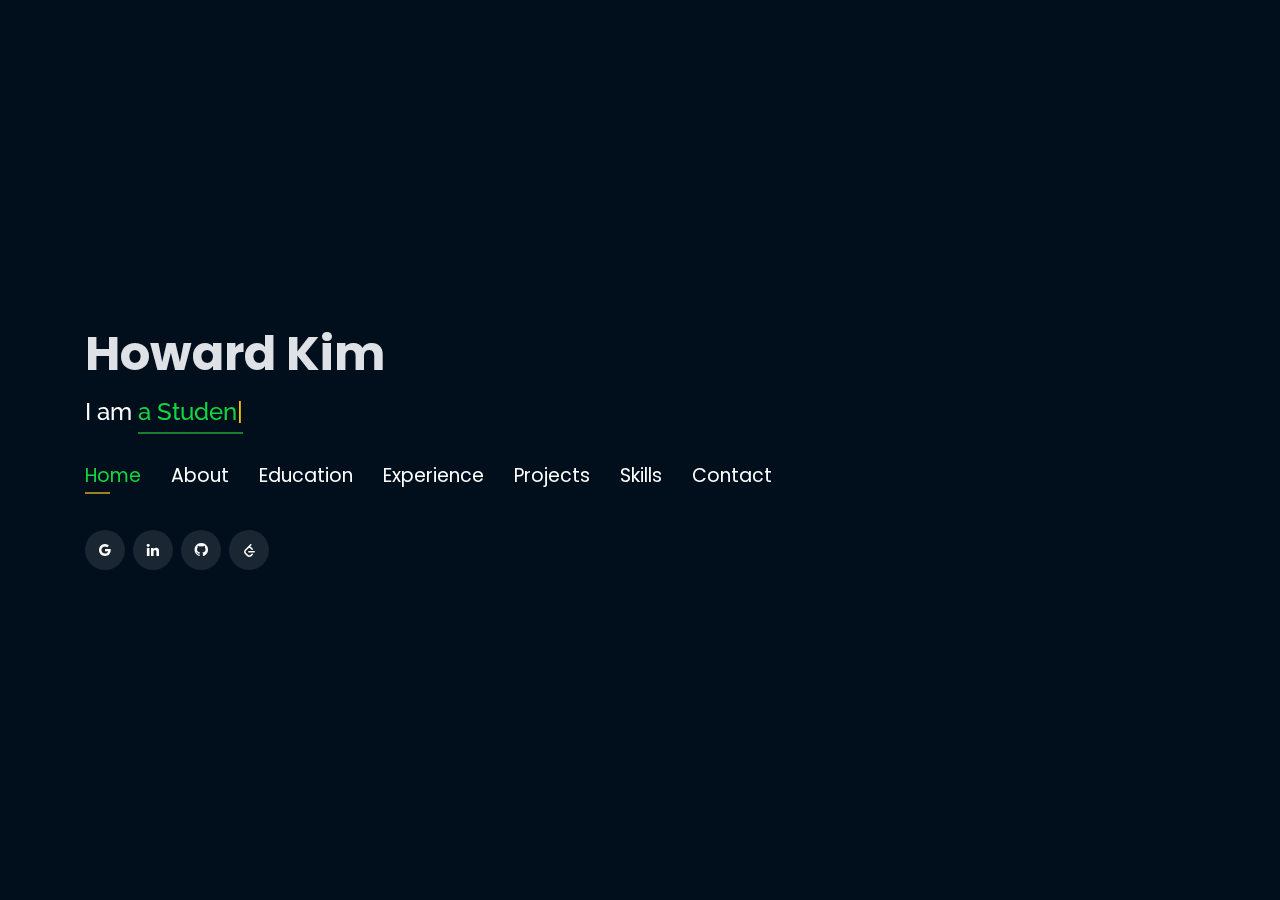
==== index.html @ 79ef9f33 "Updated Experience Section" ====
<!DOCTYPE html>
<html lang="en">

<head>

  <!-- ======= Start Google Tag Manager ======= -->

  <script>(function(w,d,s,l,i){w[l]=w[l]||[];w[l].push({'gtm.start':
  new Date().getTime(),event:'gtm.js'});var f=d.getElementsByTagName(s)[0],
  j=d.createElement(s),dl=l!='dataLayer'?'&l='+l:'';j.async=true;j.src=
  'https://www.googletagmanager.com/gtm.js?id='+i+dl;f.parentNode.insertBefore(j,f);
  })(window,document,'script','dataLayer','GTM-5BB8W2X');</script>

  <!-- ======= End Google Tag Manager ======= -->



  <link rel="icon" type="image/png" href="assets/img/logo.png"/>
  <meta charset="utf-8">
  <meta content="width=device-width, initial-scale=1.0" name="viewport">

  <title>My Portfolio</title>
  <meta content="" name="description">
  <meta content="" name="keywords">



  <!-- Google Fonts -->

  <link href="https://fonts.googleapis.com/css?family=Open+Sans:300,300i,400,400i,600,600i,700,700i|Raleway:300,300i,400,400i,500,500i,600,600i,700,700i|Poppins:300,300i,400,400i,500,500i,600,600i,700,700i" rel="stylesheet">



  <!-- Vendor CSS Files -->

  <link href="assets/vendor/bootstrap/css/bootstrap.min.css" rel="stylesheet">
  <link href="assets/vendor/icofont/icofont.min.css" rel="stylesheet">
  <link href="assets/vendor/remixicon/remixicon.css" rel="stylesheet">
  <link href="assets/vendor/owl.carousel/assets/owl.carousel.min.css" rel="stylesheet">
  <link href="assets/vendor/boxicons/css/boxicons.min.css" rel="stylesheet">
  <link href="assets/vendor/venobox/venobox.css" rel="stylesheet">



  <!-- Template Main CSS File -->

  <link href="assets/css/style.css" rel="stylesheet">



  <!-- Global site tag (gtag.js) - Google Analytics -->

  <script async src="https://www.googletagmanager.com/gtag/js?id=UA-169007209-3"></script>
  <script>
    window.dataLayer = window.dataLayer || [];
    function gtag(){dataLayer.push(arguments);}
    gtag('js', new Date());
    gtag('config', 'UA-169007209-3');
  </script>



  <!-- =======================================================
  * Template Name: Personal - v2.1.0
  * Template URL: https://bootstrapmade.com/personal-free-resume-bootstrap-template/
  * Author: BootstrapMade.com
  * License: https://bootstrapmade.com/license/
  ======================================================== -->

</head>



<body>
  
  <!-- ======= Start Google Tag Manager (noscript) ======= -->

  <noscript><iframe src="https://www.googletagmanager.com/ns.html?id=GTM-5BB8W2X"
  height="0" width="0" style="display:none;visibility:hidden"></iframe></noscript>
  
  <!-- ======= End Google Tag Manager (noscript) ======= -->


  
  <!--
  <img class="background-image" src="assets/img/background/tunnel_slowmo.gif" />
  -->
  <video class="background-image" src="assets/img/background/binary_rain.mp4" muted loop autoplay></video>


  <!-- ======= Start Header ======= -->
  
  <header id="header" class="header-tops">
    <div class="container">
      <h1><a href="index.html">Howard Kim</a></h1>
      <h2 style="color:#fff">I am <span class="typing" style="color:#12D640"></span></h2>
      <nav class="nav-menu d-none d-lg-block">
        <ul>
          <li class="active"><a href="#header"> <span>Home</span></a></li>
          <li><a href="#about"> <span>About</span></a></li>
          <li><a href="#education"> <span>Education</span></a></li>
          <li><a href="#experience"> <span>Experience</span></a></li>
          <li><a href="#projects"> <span>Projects</span></a></li>
          <li><a href="#skills"> <span>Skills</span></a></li>
          <!-- <li><a href="#cv"> <span>CV</span></a></li> -->
          <li><a href="#contact"> <span>Contact</span></a></li>
        </ul>
      </nav>
      <div class="social-links">
        <a href="mailto:hyukim1102@gmail.com" target="_blank" class="google"><i class="bx bxl-google"></i></a>
        <a href="https://www.linkedin.com/in/howard-kim-726a43220/" target="_blank" class="linkedin"><i class="bx bxl-linkedin"></i></a>
        <a href="https://github.com/Howpy2022" target="_blank" class="github"><i class="bx bxl-github"></i></a>
        <a href="https://leetcode.com/hk016/" target="_blank" class="leetcode"><img class="svg" src="assets/img/social/leetcode.svg" width="13" /></a>
      </div>
    </div>
  </header>
  
  <!-- ======= End Header ======= -->



  <!-- ======= Start About Section ======= -->

  <section id="about" class="about">
    <div class="about-me container">
      <div class="section-title">
        <h2>About Me</h2>
      </div>
      <div class="row">
        <div class="col-lg-4" data-aos="fade-right">
          <img src="assets/img/about/max_planck.jpg" class="img-fluid" alt="">
        </div>
        <div class="col-lg-8 pt-4 pt-lg-0 content" data-aos="fade-left">
          <p>
            Hello everybody, my name is Howard Kim. I am a rising junior, majoring in the field of Computer
            Science at Bucknell University. I am one of the Computer Science students in the class of 2025. 
            I have understood and learned skills that are the basics of Python and Data Structures & Algorithms. 
            My areas of interest are machine learning, programming language, web development, game design,
            robotics, and human-computer interactions. With all of these areas of interest, I plan to become a
            software developer.
          </p>
          <div class="row">
            <div class="col-lg-6">
              <ul>
                <li><i class="icofont-rounded-right"></i> <strong>City:</strong> Ridgefield, New Jersey, USA</li>
                <li><i class="icofont-rounded-right"></i> <strong>E&#8209;mail:</strong> hyukim1102@gmail.com</li>
              </ul>
            </div>
          </div>
        </div>
      </div>
    </div>
  </section>
  
  <!-- ======= End About Section ======= -->



  <!-- ======= Start Education Section ======= -->

  <section id="education" class="services">
    <div class="container">
      <div class="section-title">
        <h2>Education</h2>
      </div>
      <div class="row">
        <div class="col-lg-12" data-aos="fade-up">
          <div class="col-md-12 mt-4 mt-md-0 icon-box" data-aos="fade-up" data-aos-delay="100">
            <a href="http://csci.courses.bucknell.edu/" target="_blank"><img src="assets/img/education/Bucknell_University_logo.svg" class="img-fluid" style="float:left;margin:0 10px 0 0;" width="90"></a>
            <h4 style="text-align:left;"><a href="https://www.bucknell.edu/" target="_blank" style="color:#12d640">Bucknell University</a><br> </h4>
            <h5 style="text-align:left;"><em>Bachelor's Degree, Computer Science; <strong>GPA: 3.00/4.00</strong></em></h5>
            <span class="left" style="float:left;color:#fff;"><em>August 2021 - Present</em></span>
            <span class="right" style="float:right;color:#fff;"><em>Lewisburg, Pennsylvannia, USA</em></span><br><br>
            <h6 style="text-align:left;"><strong>I develop new software, computing techniques, and materials while leveraging their expertise in various computer technologies. Not only that, but I also work closely with my teammates to identify their technological needs and provide innovative solutions.</h6>
          </div>
        </div>
      </div>
    </div>
  </section>

  <!-- ======= End Education Section ======= -->



  <!-- ======= Start Experience Section ======= -->

  <section id="experience" class="services">
    <div class="container">
      <div class="section-title">
        <h2>Experience</h2>
      </div>
      <div class="row">
        <div class="col-lg-12" data-aos="fade-up">
          <div class="col-md-12 mt-4 mt-md-0 icon-box" data-aos="fade-up" data-aos-delay="100">
            <a href="https://csci.courses.bucknell.edu/" target="_blank"><img src="assets/img/education/Bucknell_University_logo.svg" class="img-fluid" style="float:left;margin:0 10px 0 0;" width="90"></a>
            <h4 style="text-align:left;"><a href="https://www.bucknell.edu/" target="_blank" style="color:#12d640">Bucknell University</a><br> </h4>
            <h5 style="text-align:left;"><em>Data Workshop</em></h5>
            <span class="left" style="float:left;color:#fff;"><em>February 2023 - March 2023</em></span>
            <span class="right" style="float:right;color:#fff;"><em>Lewisburg, Pennsylvannia, USA</em></span><br><br>
            <ul style="text-align:left;">
              <li>
                Exploring Data in Excel
              </li>
              <li>
                Working with Data using Python
              </li>
              <li>
                Visualizing Data with Tableau
              </li>
            </ul>
          </div>
          <div class="col-md-12 mt-4 mt-md-0 icon-box" data-aos="fade-up" data-aos-delay="100">
            <a href="https://csci.courses.bucknell.edu/" target="_blank"><img src="assets/img/education/Bucknell_University_logo.svg" class="img-fluid" style="float:left;margin:0 10px 0 0;" width="90"></a>
            <h4 style="text-align:left;"><a href="https://www.bucknell.edu/" target="_blank" style="color:#12d640">Bucknell University</a><br> </h4>
            <h5 style="text-align:left;"><em>STEM Scholarship Program</em></h5>
            <span class="left" style="float:left;color:#fff;"><em>June 2021 - July 2021</em></span>
            <span class="right" style="float:right;color:#fff;"><em>Lewisburg, Pennsylvannia, USA</em></span><br><br>
            <ul style="text-align:left;">
              <li>
                Managed a team of 3 reps to help guide the laser photons to the ray machine
              </li>
              <li>
                Made the project with optics mirrors to guide the direction of the laser
              <li>
                Built a path for the laser photons to follow on our project
              </li>
              <li>
                Received a fellowship of $1250/weekly that the internship awarded
              </li>
            </ul>
          </div>
        </div>
      </div>
    </div>
  </section>

  <!-- ======= End Experience Section ======= -->



  <!-- ======= Start Projects Section ======= -->

  <section id="projects" class="services">
    <div class="container">
      <div class="section-title">
        <h2>Projects</h2>
      </div>
      <div class="row">
        <div class="col-lg-12" data-aos="fade-up" style="display:inline-block;">
          <div class="col-md-4 mt-4 mt-md-0 icon-box" data-aos="fade-up" data-aos-delay="100" style="padding:0px 0px;padding-bottom:5px;display:inline-block;">
            <a href="https://github.com/arasgungore/filters-and-fractals" target="_blank" rel="noreferrer"><img style="padding:5px 5px;" src="assets/img/projects/image_manipulation_and_fractals.jpg" class="img-fluid" width="300" height="300"></a>
            <a href="https://github.com/arasgungore/filters-and-fractals" target="_blank" rel="noreferrer"><h5 style="padding:5px 5px;color:#12d640"><strong>Filters and Fractals</strong></h5></a>
            <p style="padding:0px 2px;color:#fff;">A C project which implements various image processing operations and recursive fractal generating algorithms.</p>
          </div>
          <div class="col-md-4 mt-4 mt-md-0 icon-box" data-aos="fade-up" data-aos-delay="100" style="padding:0px 0px;padding-bottom:5px;display:inline-block;">
            <a href="https://github.com/arasgungore/N-puzzle-solver" target="_blank" rel="noreferrer"><img style="padding:5px 5px;" src="assets/img/projects/n_puzzle_solver.jpg" class="img-fluid" width="324" height="324"></a>
            <a href="https://github.com/arasgungore/N-puzzle-solver" target="_blank" rel="noreferrer"><h5 style="padding:5px 5px;color:#12d640"><strong>N&#8209;Puzzle Solver</strong></h5></a>
            <p style="padding:0px 2px;color:#fff;">A C++ project which efficiently solves any given N&#8209;puzzle using backtracking on a decision tree.</p>
          </div>
          <div class="col-md-4 mt-4 mt-md-0 icon-box" data-aos="fade-up" data-aos-delay="100" style="padding:0px 0px;padding-bottom:5px;display:inline-block;">
            <a href="https://github.com/arasgungore/butterworth-filter" target="_blank" rel="noreferrer"><img style="padding:5px 5px;" src="assets/img/projects/butterworth_filter.jpg" class="img-fluid" width="300" height="300"></a>
            <a href="https://github.com/arasgungore/butterworth-filter" target="_blank" rel="noreferrer"><h5 style="padding:5px 5px;color:#12d640"><strong>Butterworth Filter</strong></h5></a>
            <p style="padding:0px 2px;color:#fff;">An LTspice project which contains third&#8209;order Butterworth filters built both using an inductor and a current conveyor.</p>
          </div>
          <!--
          <div class="col-md-4 mt-4 mt-md-0 icon-box" data-aos="fade-up" data-aos-delay="100" style="padding:0px 0px;padding-bottom:5px;display:inline-block;">
            <a href="https://github.com/arasgungore/chess-bot" target="_blank" rel="noreferrer"><img style="padding:5px 5px;" src="assets/img/projects/word_game.jpg" class="img-fluid"></a>
            <a href="https://github.com/arasgungore/chess-bot" target="_blank" rel="noreferrer"><h5 style="padding:5px 5px;color:#12d640"><strong>Word Game</strong></h5></a>
            <p style="padding:0px 2px;color:#fff;">A C++ project in which you can play the Turkish game show “Kelime Oyunu” (Word Game) on the terminal.</p>
          </div>
          <div class="col-md-4 mt-4 mt-md-0 icon-box" data-aos="fade-up" data-aos-delay="100" style="padding:0px 0px;padding-bottom:5px;display:inline-block;">
            <a href="https://github.com/arasgungore/rocket-flight-simulator" target="_blank" rel="noreferrer"><img style="padding:5px 5px;" src="assets/img/projects/rocket_flight_simulator.jpg" class="img-fluid"></a>
            <a href="https://github.com/arasgungore/rocket-flight-simulator" target="_blank" rel="noreferrer"><h5 style="padding:5px 5px;color:#12d640"><strong>Rocket Flight Simulator</strong></h5></a>
            <p style="padding:0px 2px;color:#fff;">A Simulink project which can accurately simulate the motion of a flying rocket in one&#8209;dimensional space.</p>
          </div>
          -->
        </div>
      </div>
    </div>
  </section>

  <!-- ======= End Projects Section ======= -->



  <!-- ======= Start Skills Section ======= -->

  <section id="skills" class="services">
    <div class="container">
      <div class="section-title">
        <h2>Skills</h2>
      </div>
      <div class="row">
        <div class="col-lg-12" data-aos="fade-up">
          <div class="col-md-12 mt-4 mt-md-0 icon-box" data-aos="fade-up" data-aos-delay="100">
            <h4 style="text-align:left;color:#12d640;">Programming</h4>
            <div style="text-align:left;">
              <figure class="item" style="display:inline-block;">
                <a href="https://www.cprogramming.com" target="_blank" rel="noreferrer"> <img src="https://raw.githubusercontent.com/arasgungore/arasgungore/main/icons/c.svg" alt="c" width="40" height="40" /> </a>
                <figcaption style="text-align:center;">C</figcaption>
              </figure>
              &nbsp; &nbsp;

              <figure class="item" style="display:inline-block;">
                <a href="https://www.cplusplus.com" target="_blank" rel="noreferrer"> <img src="https://raw.githubusercontent.com/arasgungore/arasgungore/main/icons/cplusplus.svg" alt="cplusplus" width="40" height="40" /> </a>
                <figcaption style="text-align:center;">C++</figcaption>
              </figure>
              &nbsp; &nbsp;
              
              <figure class="item" style="display:inline-block;">
                <a href="https://www.java.com" target="_blank" rel="noreferrer"> <img src="https://raw.githubusercontent.com/devicons/devicon/master/icons/java/java-original.svg" alt="java" width="40" height="40" /> </a>
                <figcaption style="text-align:center;">Java</figcaption>
              </figure>
              &nbsp; &nbsp;
              
              <figure class="item" style="display:inline-block;">
                <a href="https://www.python.org" target="_blank" rel="noreferrer"> <img src="https://raw.githubusercontent.com/devicons/devicon/master/icons/python/python-original.svg" alt="python" width="40" height="40" /> </a>
                <figcaption style="text-align:center;">Python</figcaption>
              </figure>
              &nbsp; &nbsp;
              
              <figure class="item" style="display:inline-block;">
                <a href="https://www.mathworks.com" target="_blank" rel="noreferrer"> <img src="https://raw.githubusercontent.com/arasgungore/arasgungore/main/icons/matlab.svg" alt="matlab" width="40" height="40" /> </a>
                <figcaption style="text-align:center;">MATLAB</figcaption>
              </figure>
              &nbsp; &nbsp;
              
              <figure class="item" style="display:inline-block;">
                <a href="https://www.mysql.com" target="_blank" rel="noreferrer"> <img src="https://raw.githubusercontent.com/devicons/devicon/master/icons/mysql/mysql-original-wordmark.svg" alt="mysql" width="40" height="40" /> </a>
                <figcaption style="text-align:center;">MySQL</figcaption>
              </figure>
              &nbsp; &nbsp;
              
              <figure class="item" style="display:inline-block;">
                <a href="https://www.r-project.org" target="_blank" rel="noreferrer"> <img src="https://raw.githubusercontent.com/devicons/devicon/master/icons/r/r-original.svg" alt="r" width="40" height="40" /> </a>
                <figcaption style="text-align:center;">R</figcaption>
              </figure>
            </div>
          </div>
          <div class="col-md-12 mt-4 mt-md-0 icon-box" data-aos="fade-up" data-aos-delay="100">
            <h4 style="text-align:left;color:#12d640;">Technologies</h4>
            <div style="text-align:left;">
              <figure class="item" style="display:inline-block;">
                <a href="https://git-scm.com" target="_blank" rel="noreferrer"> <img src="https://raw.githubusercontent.com/arasgungore/arasgungore/main/icons/git.svg" alt="git" width="40" height="40" /> </a>
                <figcaption style="text-align:center;">Git</figcaption>
              </figure>
              &nbsp; &nbsp;

              <figure class="item" style="display:inline-block;">
                <a href="https://www.arduino.cc" target="_blank" rel="noreferrer"> <img src="https://raw.githubusercontent.com/arasgungore/arasgungore/main/icons/arduino.svg" alt="arduino" width="40" height="40" /> </a>
                <figcaption style="text-align:center;">Arduino</figcaption>
              </figure>
              &nbsp; &nbsp;

              <figure class="item" style="display:inline-block;">
                <a href="https://www.ros.org" target="_blank" rel="noreferrer"> <img src="https://raw.githubusercontent.com/arasgungore/arasgungore/main/icons/ros.svg" alt="ros" width="40" height="40" /> </a>
                <figcaption style="text-align:center;">ROS</figcaption>
              </figure>
              &nbsp; &nbsp;

              <figure class="item" style="display:inline-block;">
                <a href="https://www.mathworks.com/products/simulink.html" target="_blank" rel="noreferrer"> <img src="https://raw.githubusercontent.com/arasgungore/arasgungore/main/icons/simulink.svg" alt="simulink" width="40" height="40" /> </a>
                <figcaption style="text-align:center;">Simulink</figcaption>
              </figure>
              &nbsp; &nbsp;

              <figure class="item" style="display:inline-block;">
                <a href="https://www.analog.com/en/design-center/design-tools-and-calculators/ltspice-simulator.html" target="_blank" rel="noreferrer"> <img src="https://raw.githubusercontent.com/arasgungore/arasgungore/main/icons/ltspice.svg" alt="ltspice" width="40" height="40" /> </a>
                <figcaption style="text-align:center;">LTspice</figcaption>
              </figure>
            </div>
          </div>
        </div>
      </div>
    </div>
  </section>

  <!-- ======= End Skills Section ======= -->



  <!-- ======= Start CV Section ======= -->

  <section id="cv" class="services">
    <div class="container">
      <div class="section-title">
        <h2>CV</h2>
      </div>
      <div class="row">
        <div class="col-md-3 mt-4 mt-md-0 icon-box" data-aos="fade-up" data-aos-delay="100">
          <a href="https://drive.google.com/file/d/1TGwMpZl6FDeQk1w_-EetbspCuzu16kCF/view?usp=sharing" target="_blank"><div class="icon"><i class="icofont-page"></i></div></a>
          <h4 class="title"><a style="color:#12d640;" href="https://drive.google.com/file/d/1TGwMpZl6FDeQk1w_-EetbspCuzu16kCF/view?usp=sharing" target="_blank">Curriculum Vitae</a></h4>
          <p class="description" style="color:#fff;">The above link contains my CV. Also, you can check out the code for this CV <a href="https://github.com/arasgungore/arasgungore-CV" target="_blank">here</a>.</p>
        </div>
        <div class="col-md-3 mt-4 mt-md-0 icon-box" data-aos="fade-up" data-aos-delay="100">
          <a href="https://resume.github.io/?arasgungore" target="_blank"><div class="icon"><i class="bx bxl-github"></i></div></a>
          <h4 class="title"><a style="color:#12d640;" href="https://resume.github.io/?arasgungore" target="_blank">GitHub Résumé</a></h4>
          <p class="description" style="color:#fff;">The above link contains my résumé based on my GitHub repos/activity. Also, you can check out the code for this résumé <a href="https://github.com/resume/resume.github.com" target="_blank">here</a>.</p>
        </div>
      </div>
    </div>
  </section>
  
  <!-- ======= End CV Section ======= -->



  <!-- ======= Start Contact Section ======= -->

  <section id="contact" class="contact">
    <div class="container">
      <div class="section-title">
        <h2>Contact</h2>
      </div>
      <div class="row">
        <div class="col-md-6 mt-4 mt-md-0 d-flex align-items-stretch">
          <div class="info-box">
            <i class="bx bx-share-alt"></i>
            <h3 style="color:#12d640;">Social Profiles</h3>
            <div class="social-links">
              <a href="mailto:arasgungore09@gmail.com" target="_blank" class="google"><i class="bx bxl-google"></i></a>
              <a href="https://www.linkedin.com/in/arasgungore" target="_blank" class="linkedin"><i class="bx bxl-linkedin"></i></a>
              <a href="https://github.com/arasgungore" target="_blank" class="github"><i class="bx bxl-github"></i></a>
              <a href="https://www.hackerrank.com/arasgungore" target="_blank" class="hackerrank"><img class="svg" src="assets/img/social/hackerrank.svg" width="13" /></a>
              <a href="https://leetcode.com/arasgungore" target="_blank" class="leetcode"><img class="svg" src="assets/img/social/leetcode.svg" width="13" /></a>
            </div>
          </div>
        </div>
        <div class="col-md-6 mt-4 mt-md-0 d-flex align-items-stretch">
          <div class="info-box">
            <i class="bx bx-envelope"></i>
            <h3 style="color:#12d640;">E&#8209;mail</h3>
            <a href="mailto:arasgungore09@gmail.com" target="_blank"> <p><i class="icofont-rounded-right"></i> arasgungore09@gmail.com</p> </a>
            <a href="mailto:aras.gungore@boun.edu.tr" target="_blank"> <p><i class="icofont-rounded-right"></i> aras.gungore@boun.edu.tr</p> </a>
          </div>
        </div>
      </div>
      <form action="forms/contact.php" method="post" role="form" class="php-email-form mt-4">
        <div class="row">
          <div class="col-md-6 form-group">
            <input type="text" name="name" class="form-control" id="name" placeholder="Your Name" required>
          </div>
          <div class="col-md-6 form-group mt-3 mt-md-0">
            <input type="email" class="form-control" name="email" id="email" placeholder="Your E-mail" required>
          </div>
        </div>
        <div class="form-group mt-3">
          <input type="text" class="form-control" name="subject" id="subject" placeholder="Subject" required>
        </div>
        <div class="form-group mt-3">
          <textarea class="form-control" name="message" rows="5" placeholder="Message" required></textarea>
        </div>
        <div class="my-3">
          <div class="loading">Loading</div>
          <div class="error-message"></div>
          <div class="sent-message">Your message has been sent. Thank you!</div>
        </div>
        <div class="text-center"><button type="submit">Send Message</button></div>
      </form>
    </div>
  </section>

  <!-- ======= End Contact Section ======= -->



  <!-- Vendor JS Files -->

  <script src="assets/vendor/jquery/jquery.min.js"></script>
  <script src="assets/vendor/bootstrap/js/bootstrap.bundle.min.js"></script>
  <script src="assets/vendor/jquery.easing/jquery.easing.min.js"></script>
  <script src="assets/vendor/php-email-form/validate.js"></script>
  <script src="assets/vendor/waypoints/jquery.waypoints.min.js"></script>
  <script src="assets/vendor/counterup/counterup.min.js"></script>
  <script src="assets/vendor/owl.carousel/owl.carousel.min.js"></script>
  <script src="assets/vendor/isotope-layout/isotope.pkgd.min.js"></script>
  <script src="assets/vendor/venobox/venobox.min.js"></script>
  <script src="assets/vendor/typed.js/typed.min.js"></script>

  <script type="text/javascript">
    var typed = new Typed('.typing',{
      strings: ["a Student", "an Engineer", "a Coder"],
      loop: true,
      typeSpeed: 65,
      backSpeed: 65
    });
  </script>



  <!-- Template Main JS File -->

  <script src="assets/js/main.js"></script>

</body>

</html>
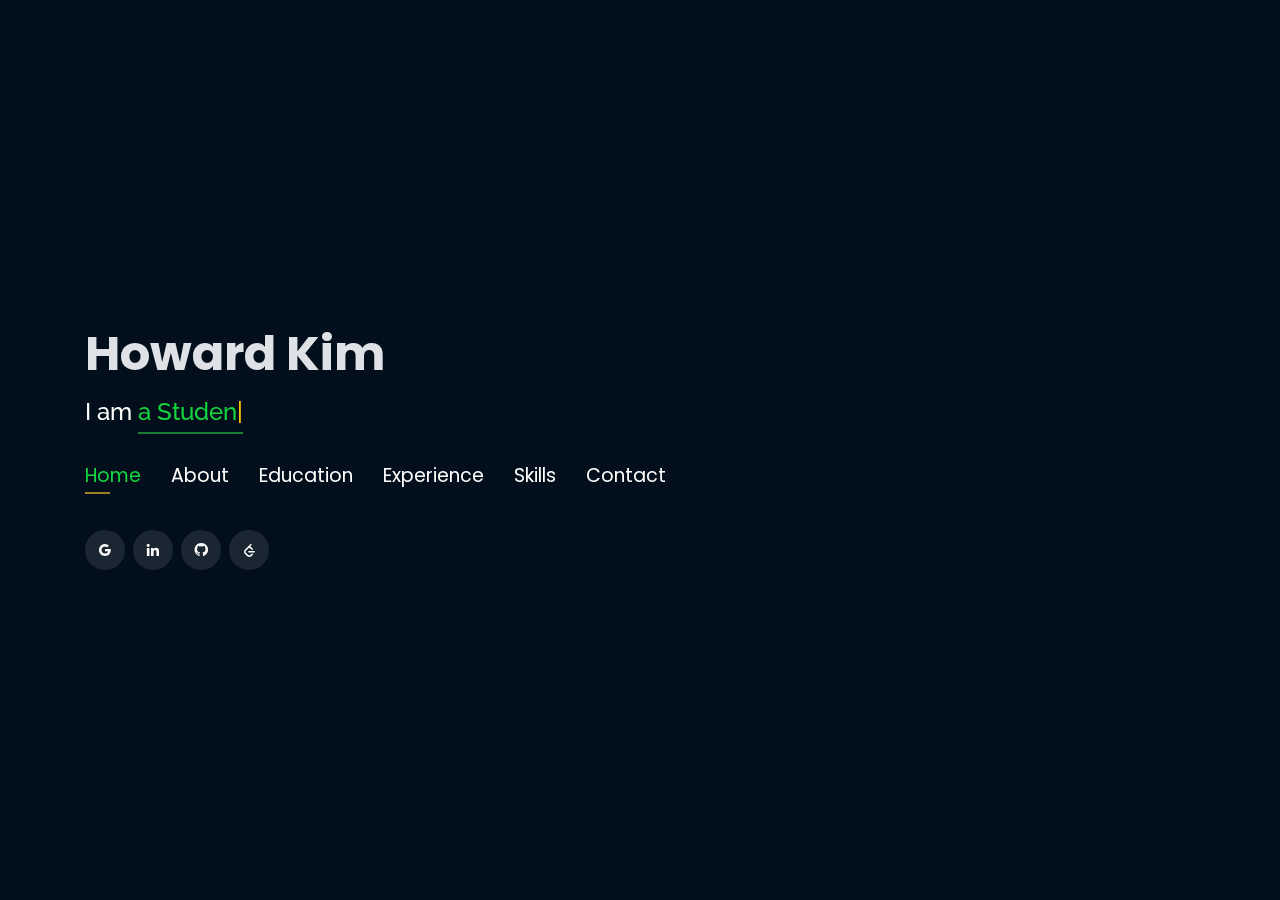
==== commit 8b4a8191: "Removed Projects Tab" ====
--- a/index.html
+++ b/index.html
@@ -100,7 +100,7 @@
           <li><a href="#about"> <span>About</span></a></li>
           <li><a href="#education"> <span>Education</span></a></li>
           <li><a href="#experience"> <span>Experience</span></a></li>
-          <li><a href="#projects"> <span>Projects</span></a></li>
+          <!-- <li><a href="#projects"> <span>Projects</span></a></li> -->
           <li><a href="#skills"> <span>Skills</span></a></li>
           <!-- <li><a href="#cv"> <span>CV</span></a></li> -->
           <li><a href="#contact"> <span>Contact</span></a></li>
@@ -128,7 +128,7 @@
       </div>
       <div class="row">
         <div class="col-lg-4" data-aos="fade-right">
-          <img src="assets/img/about/max_planck.jpg" class="img-fluid" alt="">
+          <img src="assets/img/about/howard_pic.jpg" class="img-fluid" alt="">
         </div>
         <div class="col-lg-8 pt-4 pt-lg-0 content" data-aos="fade-left">
           <p>
@@ -240,7 +240,7 @@
 
   <!-- ======= Start Projects Section ======= -->
 
-  <section id="projects" class="services">
+  <!-- <section id="projects" class="services">
     <div class="container">
       <div class="section-title">
         <h2>Projects</h2>
@@ -261,7 +261,7 @@
             <a href="https://github.com/arasgungore/butterworth-filter" target="_blank" rel="noreferrer"><img style="padding:5px 5px;" src="assets/img/projects/butterworth_filter.jpg" class="img-fluid" width="300" height="300"></a>
             <a href="https://github.com/arasgungore/butterworth-filter" target="_blank" rel="noreferrer"><h5 style="padding:5px 5px;color:#12d640"><strong>Butterworth Filter</strong></h5></a>
             <p style="padding:0px 2px;color:#fff;">An LTspice project which contains third&#8209;order Butterworth filters built both using an inductor and a current conveyor.</p>
-          </div>
+          </div> -->
           <!--
           <div class="col-md-4 mt-4 mt-md-0 icon-box" data-aos="fade-up" data-aos-delay="100" style="padding:0px 0px;padding-bottom:5px;display:inline-block;">
             <a href="https://github.com/arasgungore/chess-bot" target="_blank" rel="noreferrer"><img style="padding:5px 5px;" src="assets/img/projects/word_game.jpg" class="img-fluid"></a>
@@ -274,10 +274,10 @@
             <p style="padding:0px 2px;color:#fff;">A Simulink project which can accurately simulate the motion of a flying rocket in one&#8209;dimensional space.</p>
           </div>
           -->
-        </div>
-      </div>
-    </div>
-  </section>
+        <!-- </div>
+      </div>
+    </div>
+  </section> -->
 
   <!-- ======= End Projects Section ======= -->
 
